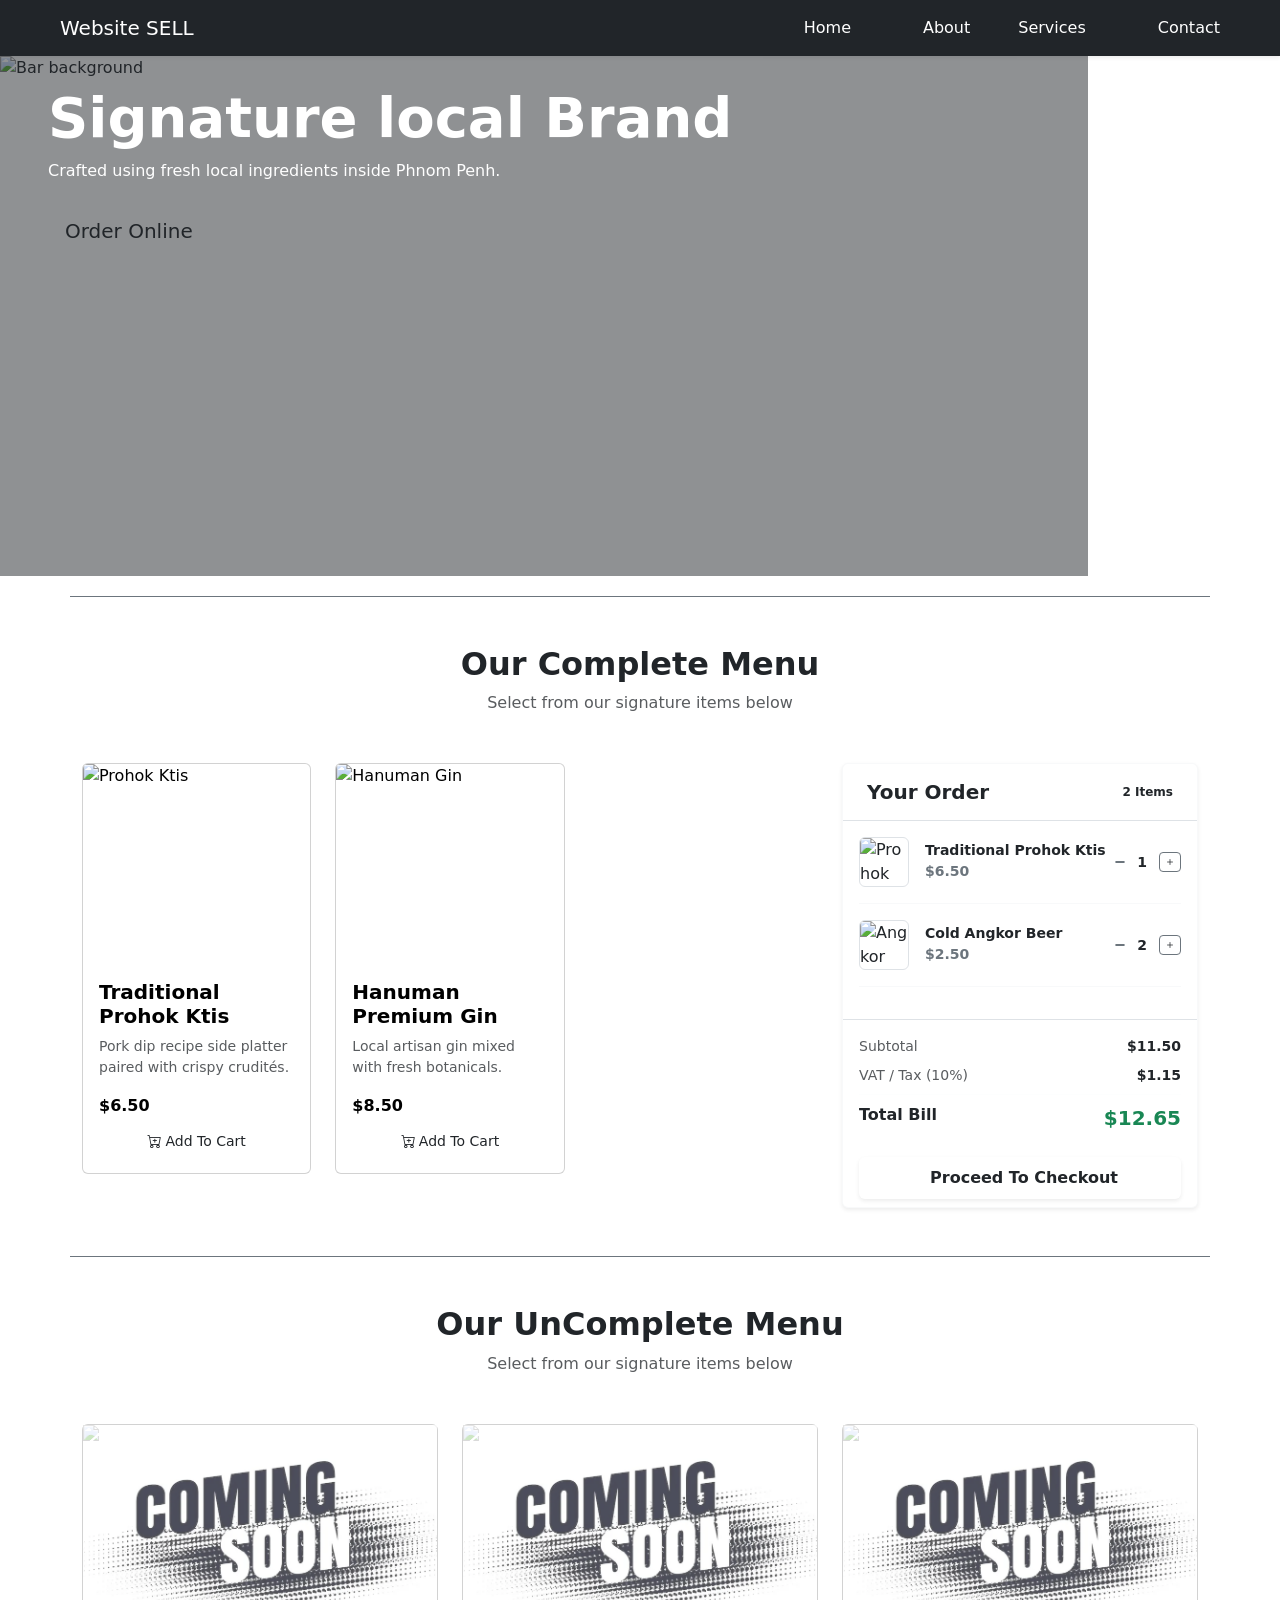
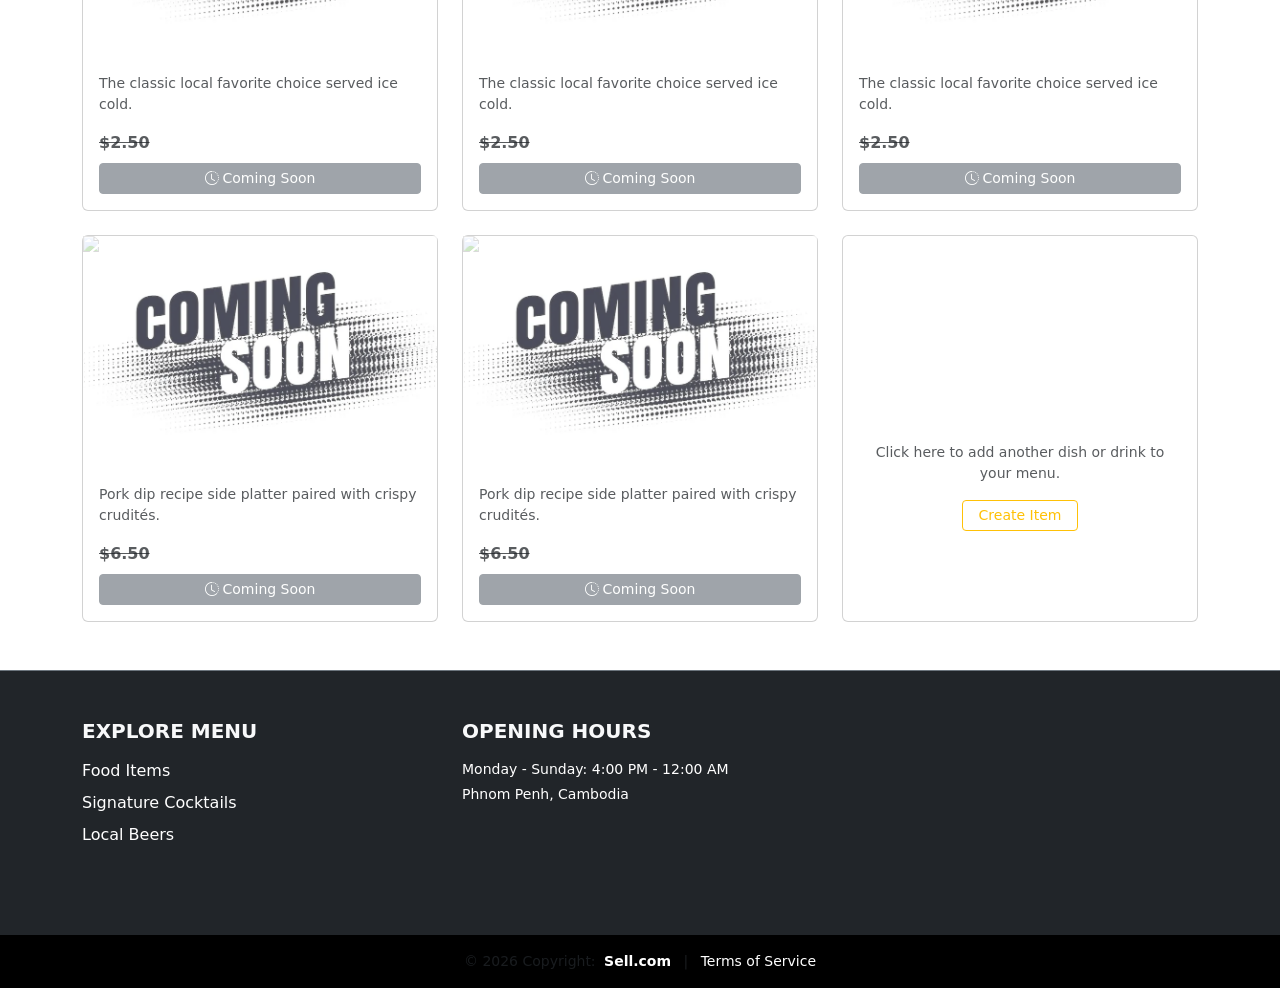
==== index.html @ 8f8fae16 "Add files via upload" ====
<!DOCTYPE html>
<html lang="kh">

<head>
    <meta charset="UTF-8">
    <meta name="viewport" content="width=device-width, initial-scale=1.0">
    <title>Website sellstuff - Home</title>
    <link href="https://cdn.jsdelivr.net/npm/bootstrap@5.3.3/dist/css/bootstrap.min.css" rel="stylesheet"
        integrity="sha384-QWTKZyjpPEjISv5WaRU9OFeRpok6YctnYmDr5pNlyT2bRjXh0JMhjY6hW+ALEwIH" crossorigin="anonymous">

    <link rel="stylesheet" href="https://cdn.jsdelivr.net/npm/bootstrap-icons@1.11.3/font/bootstrap-icons.min.css">


</head>

<body>
    <header>
        <nav class="navbar navbar-expand-lg navbar-dark bg-dark shadow-sm ">
            <div class="container-fluid bg-dark">
                <a class="navbar-brand ps-5" href="#">Website SELL </a>
                <button class="navbar-toggler" type="button" data-bs-toggle="collapse" data-bs-target="#navbarNav"
                    aria-controls="navbarNav" aria-expanded="false" aria-label="Toggle navigation">
                    <span class="navbar-toggler-icon"></span>
                </button>
                <div class="collapse navbar-collapse" id="navbarNav">
                    <ul class="navbar-nav ms-auto">
                        <li class="nav-item">
                            <a class="nav-link text-bg-dark px-5" href="index.html">Home</a>
                        </li>
                        <li class="nav-item">
                            <a class="nav-link text-bg-dark px-4" href="About.html">About</a>
                        </li>
                        <li class="nav-item">
                            <a class="nav-link text-bg-dark px-4" href="Services.html">Services</a>
                        </li>
                        <li class="nav-item">
                            <a class="nav-link text-bg-dark px-5" href="Contact.html">Contact</a>
                        </li>
                    </ul>
                </div>
            </div>
        </nav>
    </header>












    <section id="home" class="carousel slide" data-bs-ride="carousel">
        <div class="carousel-inner">

            <div class="carousel-item active" style="height: 60vh;">
                <img src="https://images.unsplash.com/photo-1546069901-ba9599a7e63c?w=1400" class="d-block w-100 h-100"
                    style="object-fit: cover;" alt="Bar background">
                <div
                    class="carousel-caption d-none d-md-block text-start start-0 ps-5 bg-dark bg-opacity-50 h-100 pt-5">
                    <h1 class="display-4 fw-bold text-white">Signature local Brand </h1>
                    <p>Crafted using fresh local ingredients inside Phnom Penh.</p>
                    <a href="#products" class="btn btn-gold btn-lg mt-2">Order Online</a>
                </div>
            </div>

            <div class="carousel-item" style="height: 60vh;">
                <img src="https://images.unsplash.com/photo-1514362545857-3bc16c4c7d1b?w=1400"
                    class="d-block w-100 h-100" style="object-fit: cover;" alt="Bartender mixing">
                <div
                    class="carousel-caption d-none d-md-block text-start start-0 ps-5 bg-dark bg-opacity-50 h-100 pt-5">
                    <h1 class="display-4 fw-bold text-white">Cold Beers</h1>
                    <p>Join us on every Friday for free Beers </p>
                    <a href="#products" class="btn btn-gold btn-lg mt-2">View Menu</a>
                </div>
            </div>

        </div>
    </section>














    <section id="products" class="container py-5 border-top border-secondary">
        <div class="text-center mb-5">
            <h2 class="fw-bold text-gold">Our Complete Menu</h2>
            <p class="text-muted">Select from our signature items below</p>
        </div>


        <div class="row g-4">

            <div class="col-lg-8">
                <div class="row g-4">








                    <div class="col-md-4">
                        <div class="card custom-card text-black h-100">
                            <img src="https://images.unsplash.com/photo-1546069901-ba9599a7e63c?w=400"
                                class="card-img-top" style="height: 200px; object-fit: cover;" alt="Prohok Ktis">
                            <div class="card-body d-flex flex-column justify-content-between">
                                <div>
                                    <h5 class="card-title fw-bold">Traditional Prohok Ktis</h5>
                                    <p class="card-text text-muted small">Pork dip recipe side platter paired with
                                        crispy crudités.</p>
                                </div>
                                <div class="mt-3">
                                    <div class="text-gold fw-bold mb-2">$6.50</div>
                                    <button class="btn btn-gold w-100 btn-sm"
                                        onclick="quickAdd('Traditional Prohok Ktis')">
                                        <i class="bi bi-cart-plus me-1"></i>Add To Cart
                                    </button>
                                </div>
                            </div>
                        </div>
                    </div>




                    <div class="col-md-4">
                        <div class="card custom-card text-black h-100">
                            <img src="https://images.unsplash.com/photo-1514362545857-3bc16c4c7d1b?w=400"
                                class="card-img-top" style="height: 200px; object-fit: cover;" alt="Hanuman Gin">
                            <div class="card-body d-flex flex-column justify-content-between">
                                <div>
                                    <h5 class="card-title fw-bold">Hanuman Premium Gin</h5>
                                    <p class="card-text text-muted small">Local artisan gin mixed with fresh botanicals.
                                    </p>
                                </div>
                                <div class="mt-3">
                                    <div class="text-gold fw-bold mb-2">$8.50</div>
                                    <button class="btn btn-gold w-100 btn-sm" onclick="quickAdd('Hanuman Premium Gin')">
                                        <i class="bi bi-cart-plus me-1"></i>Add To Cart
                                    </button>
                                </div>
                            </div>
                        </div>
                    </div>







                </div>
            </div>



            <div class="col-lg-4">
                <div class="card h-100 bg-light text-dark border-light shadow-sm d-flex flex-column">

                    <div
                        class="card-header bg-white border-bottom py-3 d-flex justify-content-between align-items-center">
                        <h5 class="m-0 fw-bold text-dark">
                            <i class=" me-2 "></i>Your Order
                        </h5>
                        <span class="badge  text-dark rounded-pill fw-bold px-2">2 Items</span>
                    </div>

                    <div class="card-body bg-white flex-grow-1 overflow-auto" style="max-height: 400px;">

                        <div
                            class="d-flex align-items-center justify-content-between pb-3 mb-3 border-bottom border-light">
                            <div class="d-flex align-items-center gap-3">
                                <img src="https://images.unsplash.com/photo-1546069901-ba9599a7e63c?w=100"
                                    class="rounded border" style="width: 50px; height: 50px; object-fit: cover;"
                                    alt="Prohok Ktis mini">
                                <div>
                                    <h6 class="m-0 fw-bold text-dark small">Traditional Prohok Ktis</h6>
                                    <span class="text-secondary small fw-bold">$6.50</span>
                                </div>
                            </div>
                            <div class="d-flex align-items-center gap-2">
                                <button class="btn btn-outline-secondary btn-sm p-1 py-0 text-dark"
                                    style="font-size: 0.75rem;" onclick="adjustQty(1, -1)"><i
                                        class="bi bi-minus"></i></button>
                                <span class="small fw-bold px-1 text-dark">1</span>
                                <button class="btn btn-outline-secondary btn-sm p-1 py-0 text-dark"
                                    style="font-size: 0.75rem;" onclick="adjustQty(1, 1)"><i
                                        class="bi bi-plus"></i></button>
                            </div>
                        </div>

                        <div
                            class="d-flex align-items-center justify-content-between pb-3 mb-3 border-bottom border-light">
                            <div class="d-flex align-items-center gap-3">
                                <img src="https://images.unsplash.com/photo-1608270586620-248524c67de9?w=400"
                                    class="rounded border" style="width: 50px; height: 50px; object-fit: cover;"
                                    alt="Angkor Beer mini">
                                <div>
                                    <h6 class="m-0 fw-bold text-dark small">Cold Angkor Beer</h6>
                                    <span class="text-secondary small fw-bold">$2.50</span>
                                </div>
                            </div>
                            <div class="d-flex align-items-center gap-2">
                                <button class="btn btn-outline-secondary btn-sm p-1 py-0 text-dark"
                                    style="font-size: 0.75rem;" onclick="adjustQty(2, -1)"><i
                                        class="bi bi-minus"></i></button>
                                <span class="small fw-bold px-1 text-dark">2</span>
                                <button class="btn btn-outline-secondary btn-sm p-1 py-0 text-dark"
                                    style="font-size: 0.75rem;" onclick="adjustQty(2, 1)"><i
                                        class="bi bi-plus"></i></button>
                            </div>
                        </div>

                        <div class="text-center py-5 d-none text-muted">
                            <i class="bi bi-basket3 fs-1 mb-2 d-block text-black-50"></i>
                            <p class="small m-0">Your basket is currently empty.</p>
                        </div>

                    </div>

                    <div class="card-footer bg-white border-top pt-3 mt-auto">
                        <div class="d-flex justify-content-between mb-2 small text-muted">
                            <span>Subtotal</span>
                            <span class="fw-semibold text-dark">$11.50</span>
                        </div>
                        <div class="d-flex justify-content-between mb-2 small text-muted">
                            <span>VAT / Tax (10%)</span>
                            <span class="fw-semibold text-dark">$1.15</span>
                        </div>
                        <hr class="border-light my-2">
                        <div class="d-flex justify-content-between mb-4 fw-bold">
                            <span class="text-dark">Total Bill</span>
                            <span class="text-success fs-5">$12.65</span>
                        </div>

                        <button class="btn  w-100 py-2 fw-bold text-dark shadow-sm"
                            onclick="processCheckout()">
                            <i class=" me-2"></i>Proceed To Checkout
                        </button>
                    </div>

                </div>
            </div>

        </div>
    </section>






















    <section id="unproducts" class="container py-5 border-top border-secondary">
        <div class="text-center mb-5">
            <h2 class="fw-bold text-gold">Our UnComplete Menu</h2>
            <p class="text-muted">Select from our signature items below</p>
        </div>
        <div class="row g-4">

            <div class="col-md-4">
                <div class="card custom-card text-white h-100">

                    <div class="position-relative overflow-hidden" style="height: 200px;">
                        <img src="https://images.unsplash.com/photo-1608270586620-248524c67de9?w=400"
                            class="w-100 h-100" style="object-fit: cover;" alt="Angkor Beer">

                        <img src="images/abstract-coming-soon-halftone-style-background-design_1017-27282.webp"
                            class="position-absolute top-0 start-0 w-100 h-100"
                            style="object-fit: cover; opacity: 0.70; z-index: 2;" alt="Coming Soon Overlay">
                    </div>

                    <div class="card-body d-flex flex-column justify-content-between">
                        <div>
                            <h5 class="card-title fw-bold text-white-50">Cold Angkor Beer</h5>
                            <p class="card-text text-muted small">The classic local favorite choice served ice cold.</p>
                        </div>
                        <div class="mt-3">
                            <div class="text-muted fw-bold mb-2 text-decoration-line-through">$2.50</div>
                            <button class="btn btn-secondary w-100 btn-sm" disabled>
                                <i class="bi bi-clock-history me-1"></i>Coming Soon
                            </button>
                        </div>
                    </div>
                </div>
            </div>

            <div class="col-md-4">
                <div class="card custom-card text-white h-100">

                    <div class="position-relative overflow-hidden" style="height: 200px;">
                        <img src="images/3327.jpg" class="w-100 h-100" style="object-fit: cover;" alt="Angkor Beer">

                        <img src="images/abstract-coming-soon-halftone-style-background-design_1017-27282.webp"
                            class="position-absolute top-0 start-0 w-100 h-100"
                            style="object-fit: cover; opacity: 0.70; z-index: 2;" alt="Coming Soon Overlay">
                    </div>

                    <div class="card-body d-flex flex-column justify-content-between">
                        <div>
                            <h5 class="card-title fw-bold text-white-50">Cold Angkor Beer</h5>
                            <p class="card-text text-muted small">The classic local favorite choice served ice cold.</p>
                        </div>
                        <div class="mt-3">
                            <div class="text-muted fw-bold mb-2 text-decoration-line-through">$2.50</div>
                            <button class="btn btn-secondary w-100 btn-sm" disabled>
                                <i class="bi bi-clock-history me-1"></i>Coming Soon
                            </button>
                        </div>
                    </div>
                </div>
            </div>

            <div class="col-md-4">
                <div class="card custom-card text-white h-100">

                    <div class="position-relative overflow-hidden" style="height: 200px;">
                        <img src="https://images.unsplash.com/photo-1608270586620-248524c67de9?w=400"
                            class="w-100 h-100" style="object-fit: cover;" alt="Angkor Beer">

                        <img src="images/abstract-coming-soon-halftone-style-background-design_1017-27282.webp"
                            class="position-absolute top-0 start-0 w-100 h-100"
                            style="object-fit: cover; opacity: 0.70; z-index: 2;" alt="Coming Soon Overlay">
                    </div>

                    <div class="card-body d-flex flex-column justify-content-between">
                        <div>
                            <h5 class="card-title fw-bold text-white-50">Cold Angkor Beer</h5>
                            <p class="card-text text-muted small">The classic local favorite choice served ice cold.</p>
                        </div>
                        <div class="mt-3">
                            <div class="text-muted fw-bold mb-2 text-decoration-line-through">$2.50</div>
                            <button class="btn btn-secondary w-100 btn-sm" disabled>
                                <i class="bi bi-clock-history me-1"></i>Coming Soon
                            </button>
                        </div>
                    </div>
                </div>
            </div>






            <div class="col-md-4">
                <div class="card custom-card text-white h-100">

                    <div class="position-relative overflow-hidden" style="height: 200px;">

                        <img src="https://images.unsplash.com/photo-1546069901-ba9599a7e63c?w=400" class="w-100 h-100"
                            style="object-fit: cover;" alt="Prohok Ktis">

                        <img src="images/abstract-coming-soon-halftone-style-background-design_1017-27282.webp"
                            class="position-absolute top-0 start-0 w-100 h-100"
                            style="object-fit: cover; opacity: 0.70; z-index: 2;" alt="Coming Soon Overlay">
                    </div>

                    <div class="card-body d-flex flex-column justify-content-between">
                        <div>
                            <h5 class="card-title fw-bold text-white-50">Traditional Prohok Ktis</h5>
                            <p class="card-text text-muted small">Pork dip recipe side platter paired with crispy
                                crudités.</p>
                        </div>
                        <div class="mt-3">
                            <div class="text-muted fw-bold mb-2 text-decoration-line-through">$6.50</div>

                            <button class="btn btn-secondary w-100 btn-sm" disabled>
                                <i class="bi bi-clock-history me-1"></i>Coming Soon
                            </button>
                        </div>
                    </div>
                </div>
            </div>

            <div class="col-md-4">
                <div class="card custom-card text-white h-100">

                    <div class="position-relative overflow-hidden" style="height: 200px;">

                        <img src="https://images.unsplash.com/photo-1546069901-ba9599a7e63c?w=400" class="w-100 h-100"
                            style="object-fit: cover;" alt="Prohok Ktis">

                        <img src="images/abstract-coming-soon-halftone-style-background-design_1017-27282.webp"
                            class="position-absolute top-0 start-0 w-100 h-100"
                            style="object-fit: cover; opacity: 0.70; z-index: 2;" alt="Coming Soon Overlay">
                    </div>

                    <div class="card-body d-flex flex-column justify-content-between">
                        <div>
                            <h5 class="card-title fw-bold text-white-50">Traditional Prohok Ktis</h5>
                            <p class="card-text text-muted small">Pork dip recipe side platter paired with crispy
                                crudités.</p>
                        </div>
                        <div class="mt-3">
                            <div class="text-muted fw-bold mb-2 text-decoration-line-through">$6.50</div>

                            <button class="btn btn-secondary w-100 btn-sm" disabled>
                                <i class="bi bi-clock-history me-1"></i>Coming Soon
                            </button>
                        </div>
                    </div>
                </div>
            </div>


            <div class="col-md-4">
                <div class="card custom-card text-white h-100 text-center" style="cursor: pointer;"
                    onclick="openMenuWizard()">

                    <div class="card-body d-flex flex-column align-items-center justify-content-center py-5">

                        <div class="mb-3">
                            <i class="bi bi-plus-circle text-gold" style="font-size: 3rem;"></i>
                        </div>

                        <h5 class="card-title fw-bold text-white mb-1">Add New Item</h5>
                        <p class="card-text text-muted small px-3 mb-3">Click here to add another dish or drink to your
                            menu.</p>

                        <span class="btn btn-outline-warning btn-sm px-3">
                            Create Item
                        </span>

                    </div>
                </div>
            </div>

        </div>

        </div>
    </section>






















    <footer class="bg-dark text-light pt-5 pb-5 border-top border-secondary">
        <div class="container">
            <div class="row">
                <!-- <div class="col-md-4 mb-4">
                    <h5 class="text-uppercase fw-bold text-warning mb-3">Sell.com </h5>
                    <p class="text-white small">
                        Enjoy the best of Cambodian beverages with a selection made for every occasion. From the smooth
                        taste of Hanuman and the classic crispness of Cambodia Beer to the bold, refreshing flavor of
                        Krud, there's a perfect drink waiting for you. Grab a cold one, relax, and discover your new
                        favorite. 🍻
                    </p>
                </div> -->
                <div class="col-md-4 mb-4">
                    <h5 class="text-uppercase fw-semibold mb-3">Explore Menu</h5>
                    <ul class="list-unstyled">
                        <li class="mb-2"><a href="#food" class="text-white text-decoration-none hover-link">Food
                                Items</a></li>
                        <li class="mb-2"><a href="#cocktails"
                                class="text-white text-decoration-none hover-link">Signature Cocktails</a></li>
                        <li class="mb-2"><a href="#beverages" class="text-white text-decoration-none hover-link">Local
                                Beers</a></li>
                    </ul>
                </div>
                <div class="col-md-4 mb-4">
                    <h5 class="text-uppercase fw-semibold mb-3">Opening Hours</h5>
                    <p class="text-white small mb-1">Monday - Sunday: 4:00 PM - 12:00 AM</p>
                    <p class="text-white small">Phnom Penh, Cambodia</p>
                </div>
            </div>
        </div>
    </footer>

    <footer class="bg-black text-center py-3">
        <div class="container text-muted small">
            <span>© 2026 Copyright:</span>
            <a class="text-white text-decoration-none ms-1 fw-semibold" href="#">Sell.com</a>
            <span class="mx-2">|</span>
            <a href="#" class="text-white text-decoration-none">Terms of Service</a>
        </div>
    </footer>

    <script src="https://cdn.jsdelivr.net/npm/bootstrap@5.3.8/dist/js/bootstrap.bundle.min.js"></script>
    <script src="Assignment.js"></script>
</body>

</html>
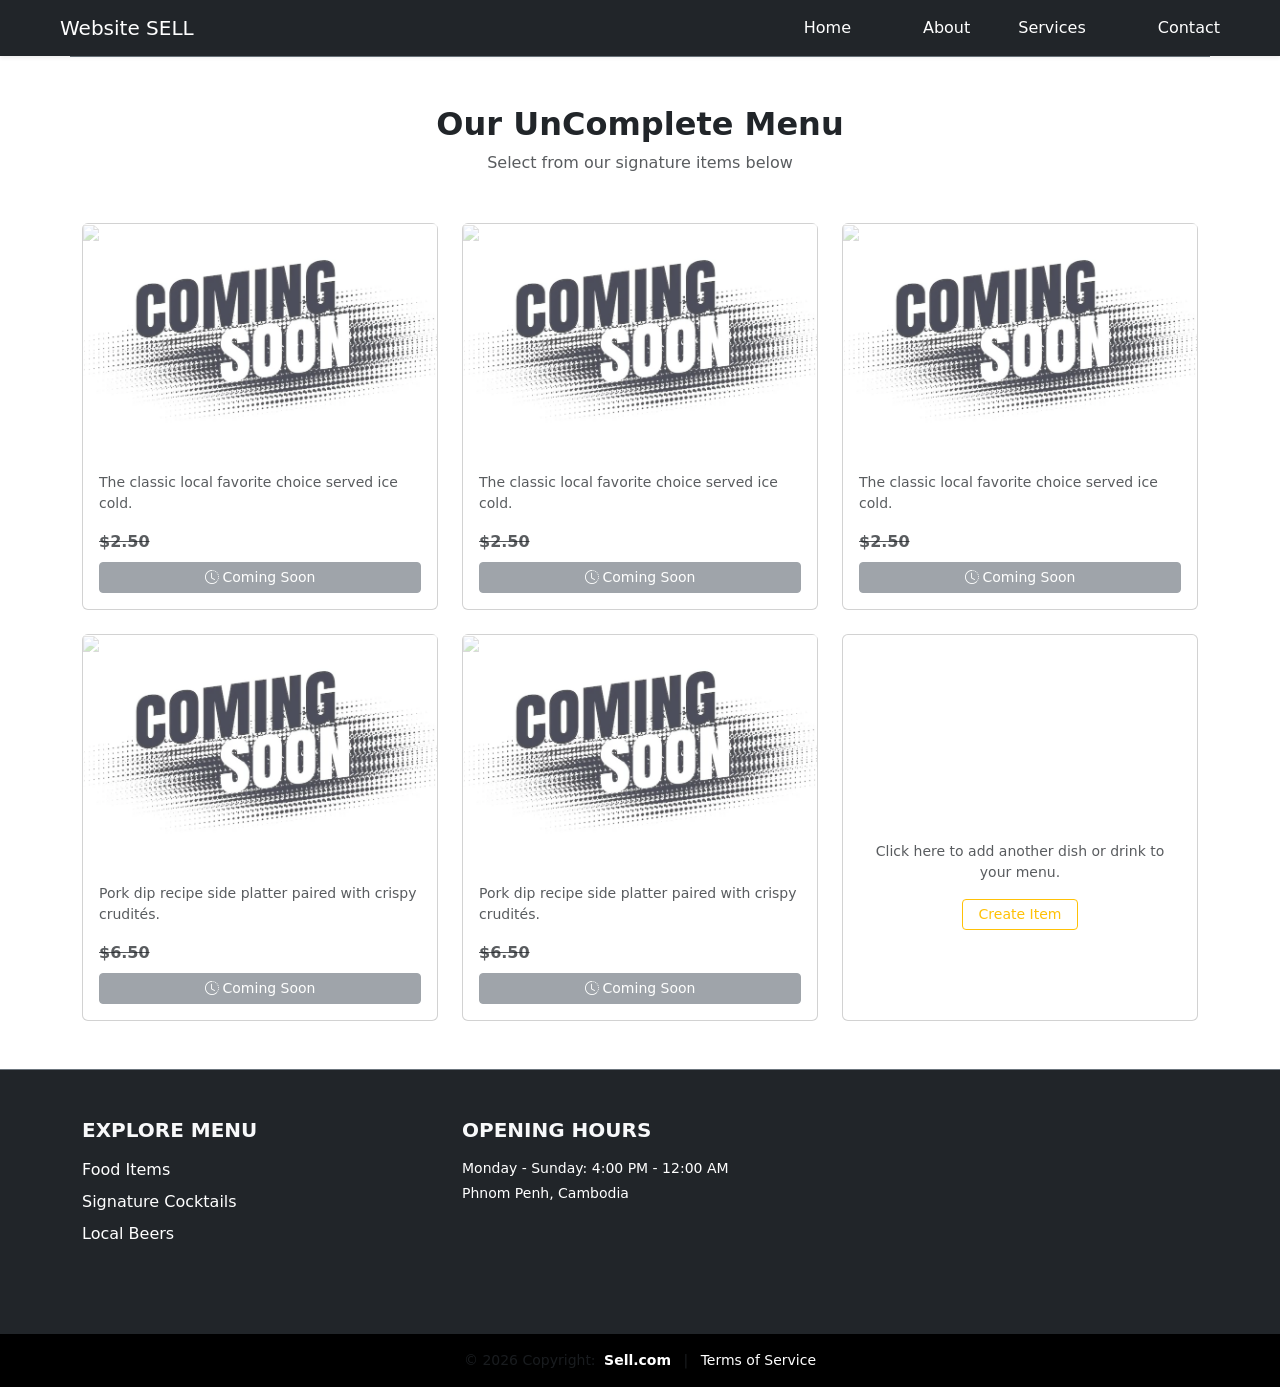
==== commit 8c33185a: "Add files via upload" ====
--- a/index.html
+++ b/index.html
@@ -49,7 +49,7 @@
 
 
 
-
+<!-- 
 
 
 
@@ -82,14 +82,14 @@
     </section>
 
 
-
-
-
-
-
-
-
-
+ -->
+
+
+
+
+
+
+<!-- 
 
 
 
@@ -259,7 +259,7 @@
         </div>
     </section>
 
-
+ -->
 
 
 
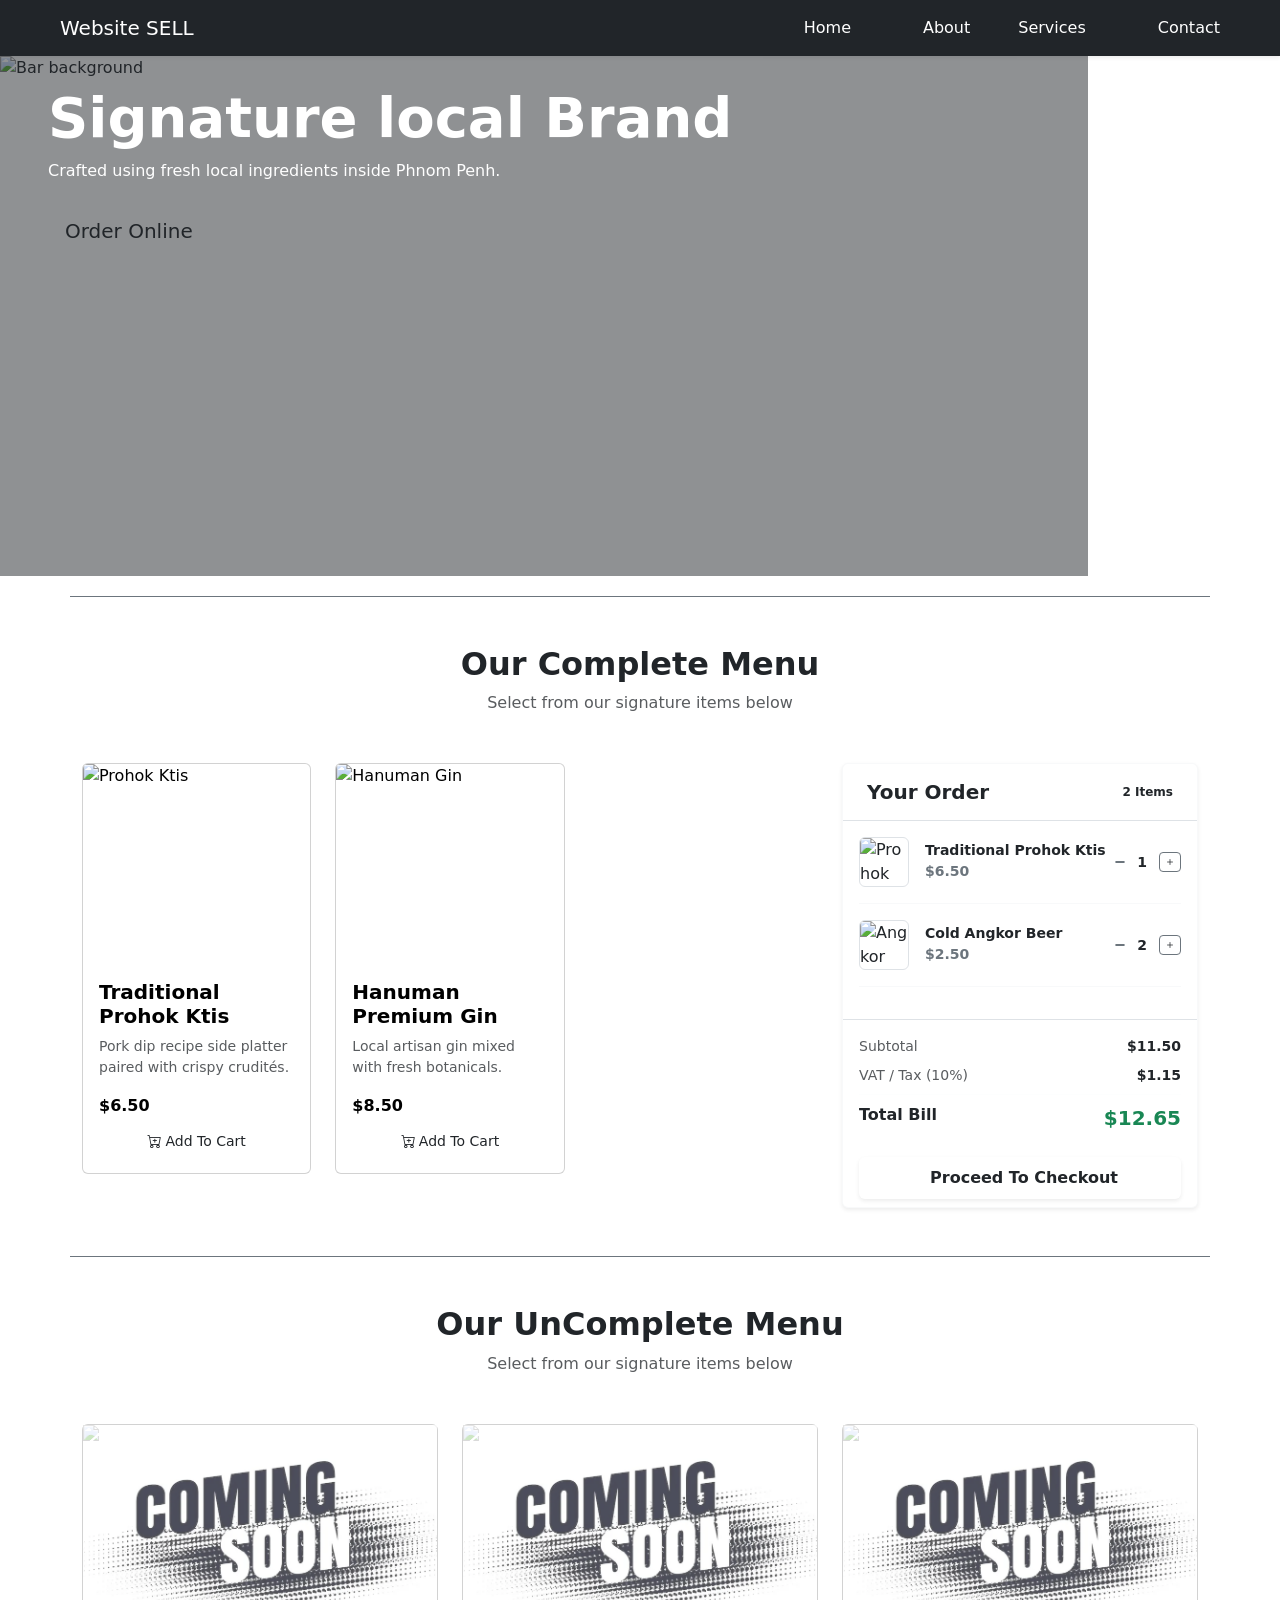
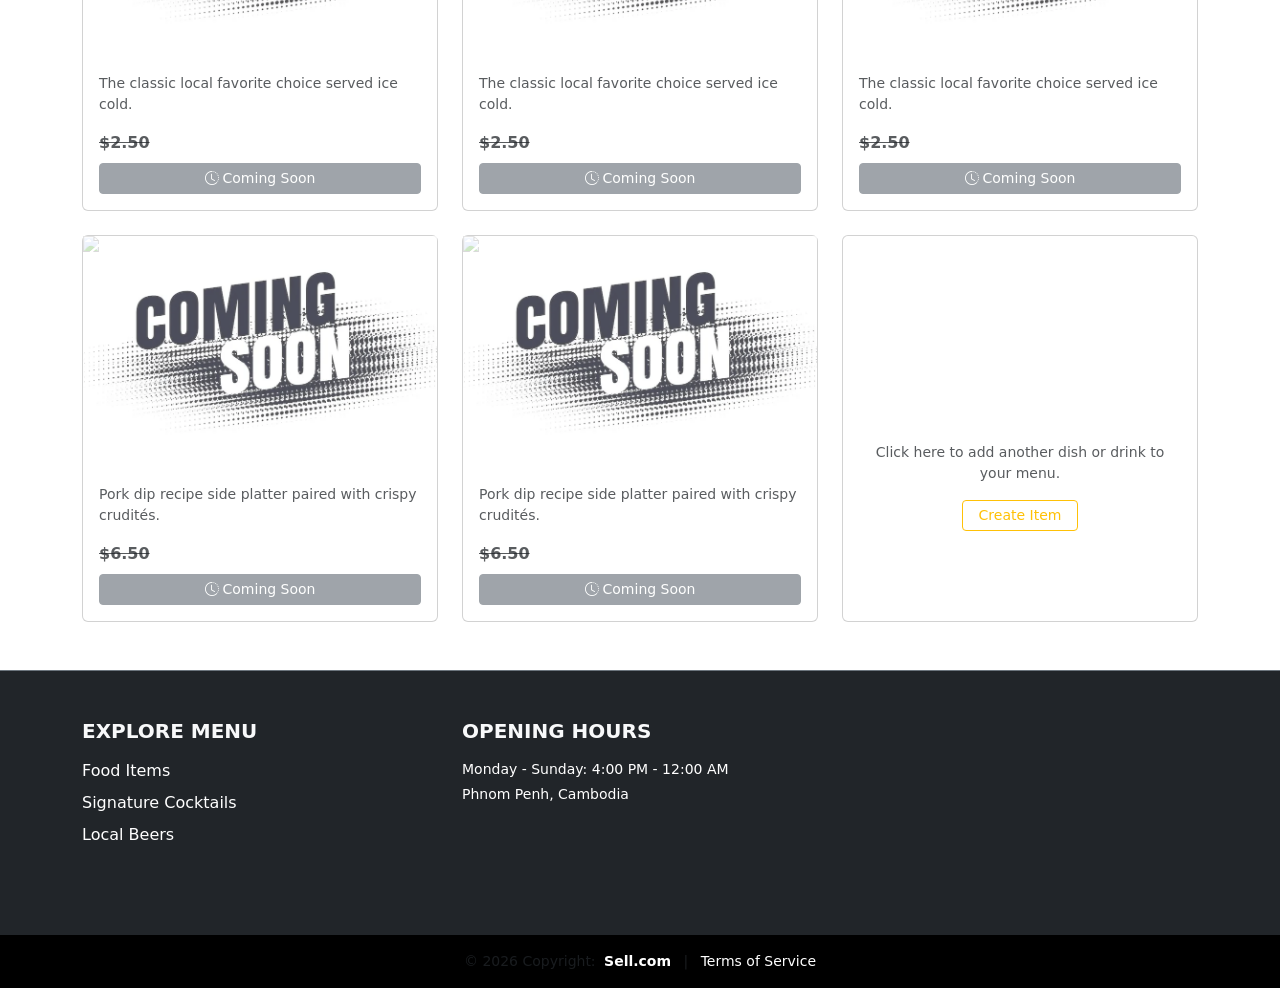
==== commit 45b89153: "Add files via upload" ====
--- a/index.html
+++ b/index.html
@@ -49,7 +49,7 @@
 
 
 
-<!-- 
+
 
 
 
@@ -82,14 +82,14 @@
     </section>
 
 
- -->
-
-
-
-
-
-
-<!-- 
+
+
+
+
+
+
+
+
 
 
 
@@ -247,8 +247,7 @@
                             <span class="text-success fs-5">$12.65</span>
                         </div>
 
-                        <button class="btn  w-100 py-2 fw-bold text-dark shadow-sm"
-                            onclick="processCheckout()">
+                        <button class="btn  w-100 py-2 fw-bold text-dark shadow-sm" onclick="processCheckout()">
                             <i class=" me-2"></i>Proceed To Checkout
                         </button>
                     </div>
@@ -259,7 +258,7 @@
         </div>
     </section>
 
- -->
+
 
 
 
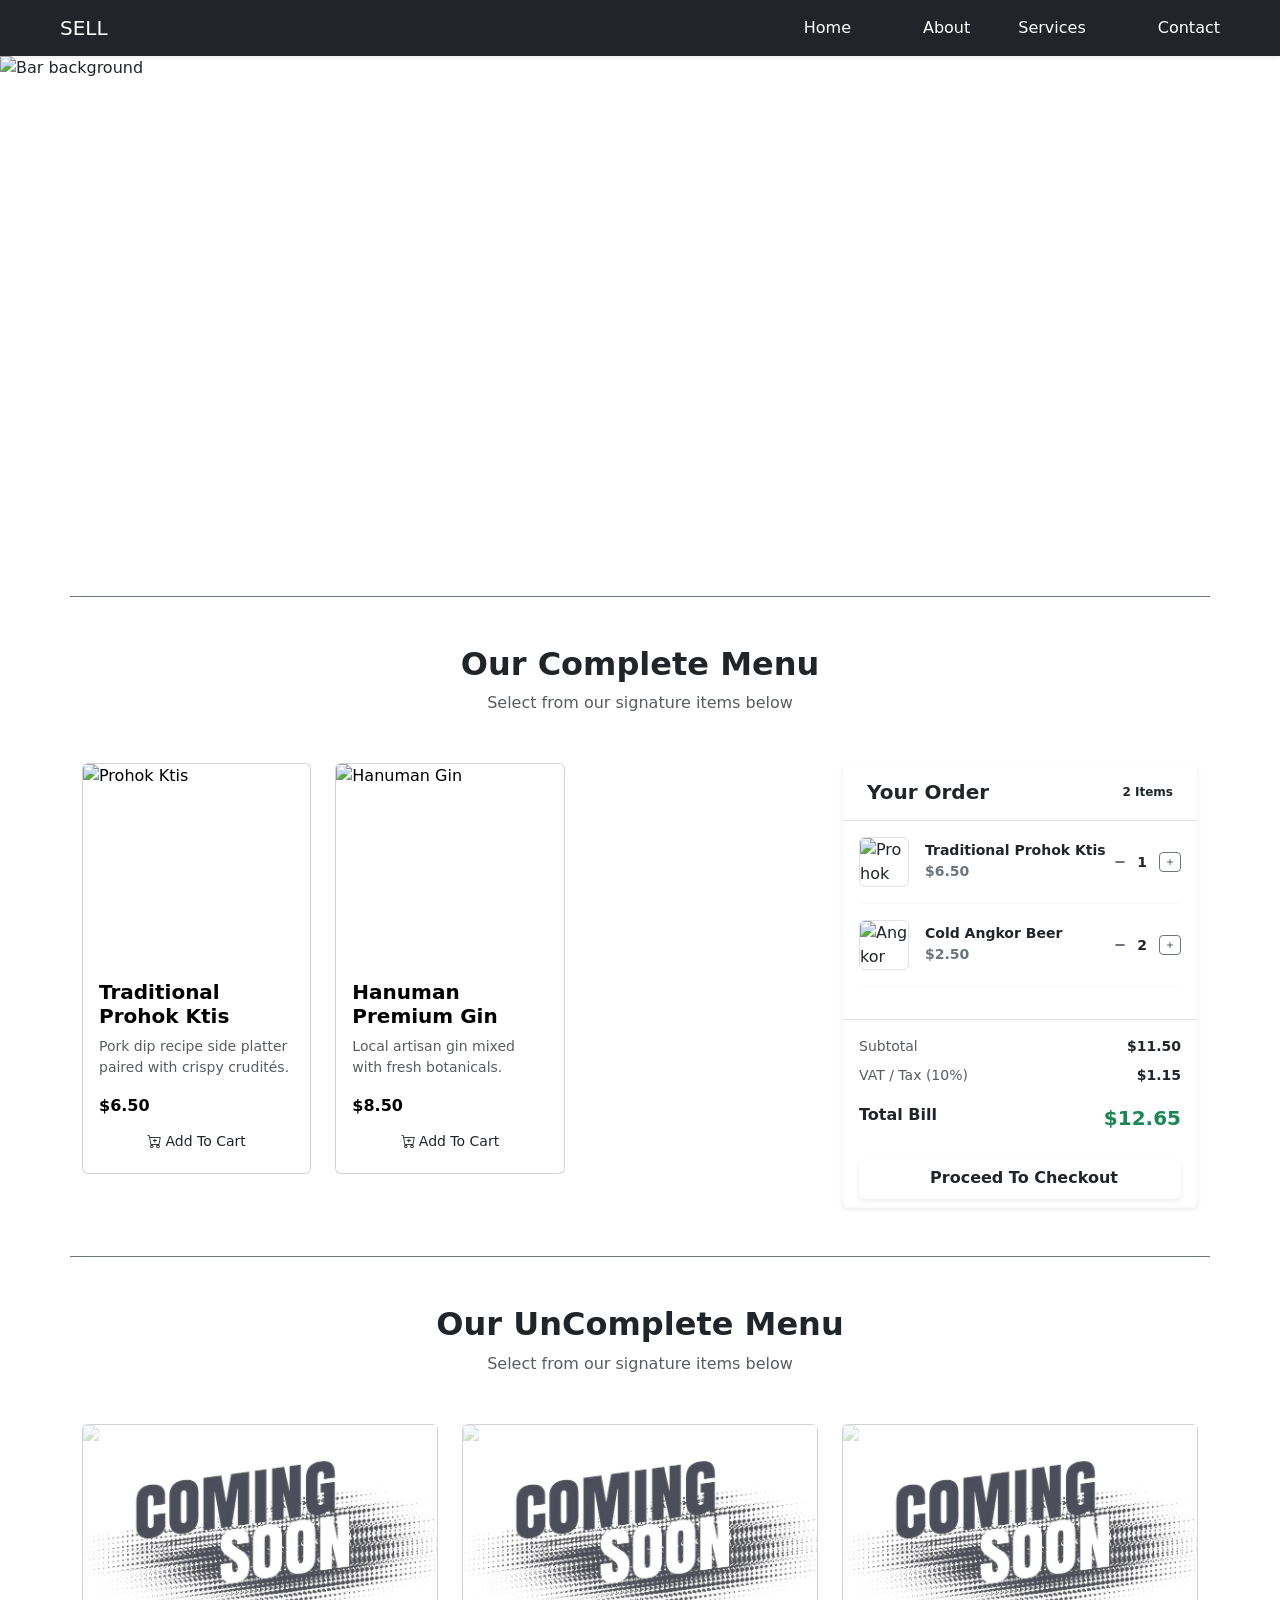
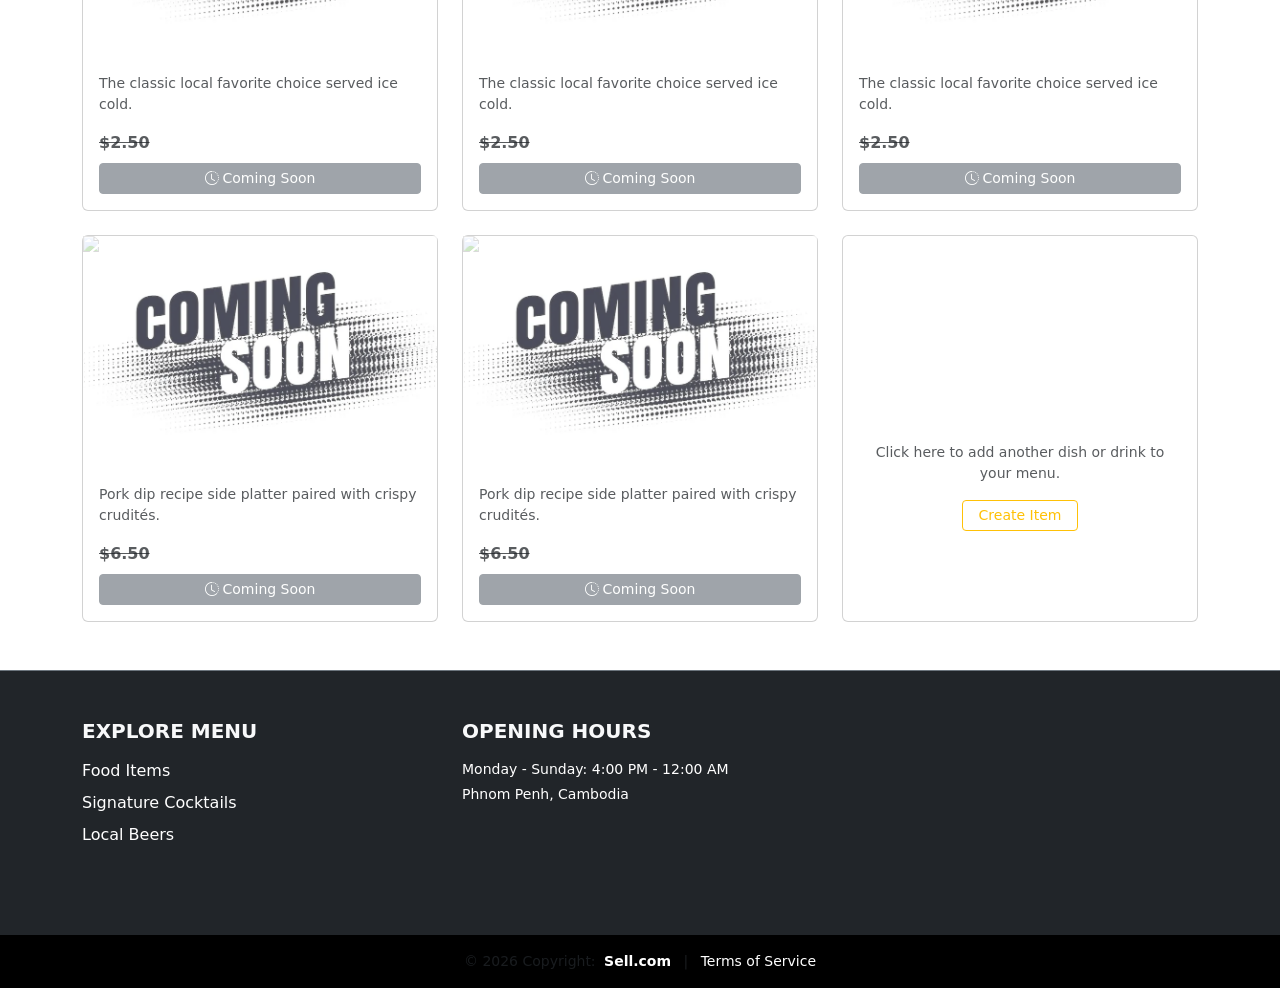
==== commit 6d5b31eb: "Add files via upload" ====
--- a/index.html
+++ b/index.html
@@ -17,7 +17,7 @@
     <header>
         <nav class="navbar navbar-expand-lg navbar-dark bg-dark shadow-sm ">
             <div class="container-fluid bg-dark">
-                <a class="navbar-brand ps-5" href="#">Website SELL </a>
+                <a class="navbar-brand ps-5" href="#"> SELL </a>
                 <button class="navbar-toggler" type="button" data-bs-toggle="collapse" data-bs-target="#navbarNav"
                     aria-controls="navbarNav" aria-expanded="false" aria-label="Toggle navigation">
                     <span class="navbar-toggler-icon"></span>
@@ -59,12 +59,7 @@
             <div class="carousel-item active" style="height: 60vh;">
                 <img src="https://images.unsplash.com/photo-1546069901-ba9599a7e63c?w=1400" class="d-block w-100 h-100"
                     style="object-fit: cover;" alt="Bar background">
-                <div
-                    class="carousel-caption d-none d-md-block text-start start-0 ps-5 bg-dark bg-opacity-50 h-100 pt-5">
-                    <h1 class="display-4 fw-bold text-white">Signature local Brand </h1>
-                    <p>Crafted using fresh local ingredients inside Phnom Penh.</p>
-                    <a href="#products" class="btn btn-gold btn-lg mt-2">Order Online</a>
-                </div>
+
             </div>
 
             <div class="carousel-item" style="height: 60vh;">
